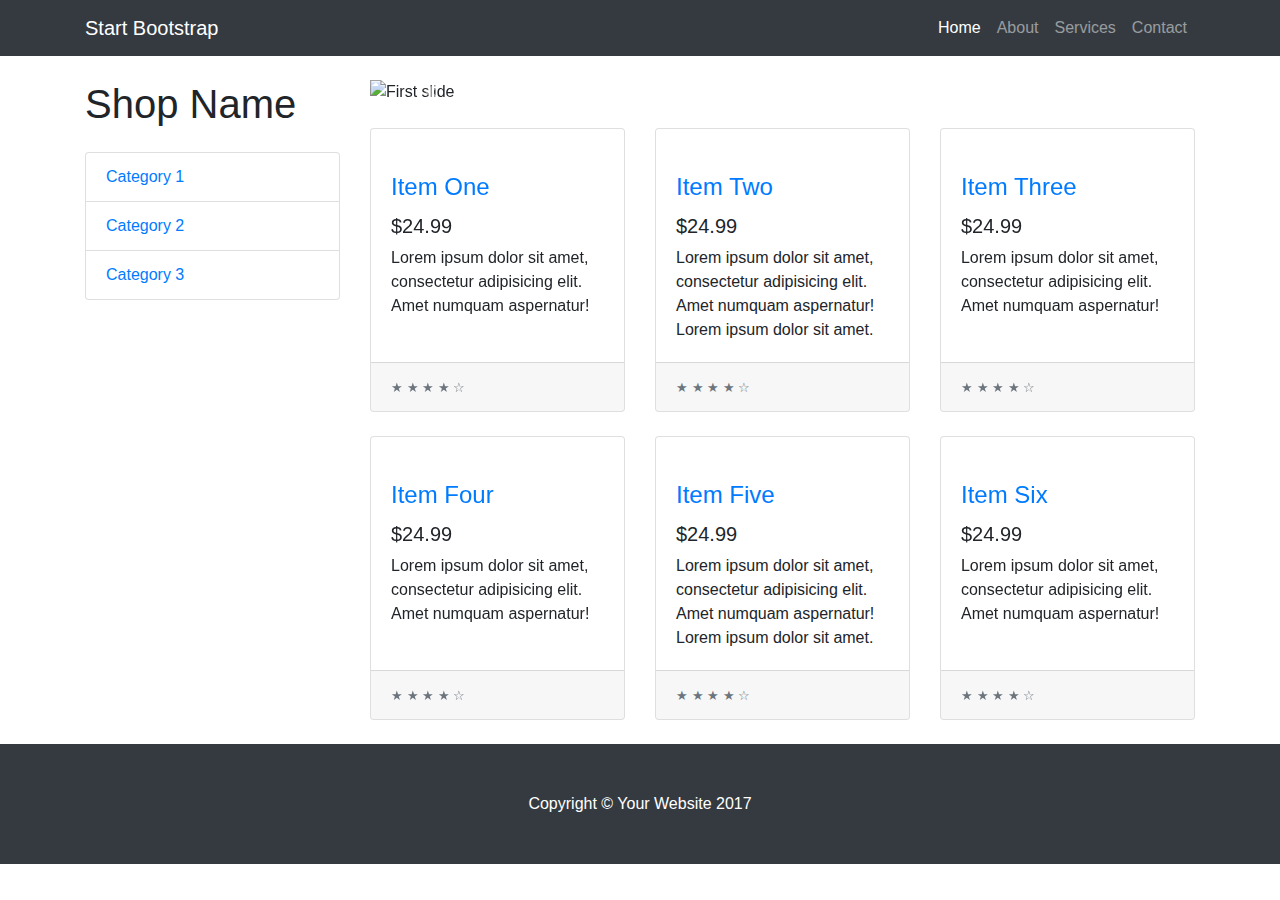
==== Bootstrap/index.html @ 0f11a7db "-Iniciando o projeto" ====
<!DOCTYPE html>
<html lang="en">

  <head>

    <meta charset="utf-8">
    <meta name="viewport" content="width=device-width, initial-scale=1, shrink-to-fit=no">
    <meta name="description" content="">
    <meta name="author" content="">

    <title>Shop Homepage - Start Bootstrap Template</title>

    <!-- Bootstrap core CSS -->
    <link href="vendor/bootstrap/css/bootstrap.min.css" rel="stylesheet">

    <!-- Custom styles for this template -->
    <link href="css/shop-homepage.css" rel="stylesheet">

  </head>

  <body>

    <!-- Navigation -->
    <nav class="navbar navbar-expand-lg navbar-dark bg-dark fixed-top">
      <div class="container">
        <a class="navbar-brand" href="#">Start Bootstrap</a>
        <button class="navbar-toggler" type="button" data-toggle="collapse" data-target="#navbarResponsive" aria-controls="navbarResponsive" aria-expanded="false" aria-label="Toggle navigation">
          <span class="navbar-toggler-icon"></span>
        </button>
        <div class="collapse navbar-collapse" id="navbarResponsive">
          <ul class="navbar-nav ml-auto">
            <li class="nav-item active">
              <a class="nav-link" href="#">Home
                <span class="sr-only">(current)</span>
              </a>
            </li>
            <li class="nav-item">
              <a class="nav-link" href="#">About</a>
            </li>
            <li class="nav-item">
              <a class="nav-link" href="#">Services</a>
            </li>
            <li class="nav-item">
              <a class="nav-link" href="#">Contact</a>
            </li>
          </ul>
        </div>
      </div>
    </nav>

    <!-- Page Content -->
    <div class="container">

      <div class="row">

        <div class="col-lg-3">

          <h1 class="my-4">Shop Name</h1>
          <div class="list-group">
            <a href="#" class="list-group-item">Category 1</a>
            <a href="#" class="list-group-item">Category 2</a>
            <a href="#" class="list-group-item">Category 3</a>
          </div>

        </div>
        <!-- /.col-lg-3 -->

        <div class="col-lg-9">

          <div id="carouselExampleIndicators" class="carousel slide my-4" data-ride="carousel">
            <ol class="carousel-indicators">
              <li data-target="#carouselExampleIndicators" data-slide-to="0" class="active"></li>
              <li data-target="#carouselExampleIndicators" data-slide-to="1"></li>
              <li data-target="#carouselExampleIndicators" data-slide-to="2"></li>
            </ol>
            <div class="carousel-inner" role="listbox">
              <div class="carousel-item active">
                <img class="d-block img-fluid" src="http://placehold.it/900x350" alt="First slide">
              </div>
              <div class="carousel-item">
                <img class="d-block img-fluid" src="http://placehold.it/900x350" alt="Second slide">
              </div>
              <div class="carousel-item">
                <img class="d-block img-fluid" src="http://placehold.it/900x350" alt="Third slide">
              </div>
            </div>
            <a class="carousel-control-prev" href="#carouselExampleIndicators" role="button" data-slide="prev">
              <span class="carousel-control-prev-icon" aria-hidden="true"></span>
              <span class="sr-only">Previous</span>
            </a>
            <a class="carousel-control-next" href="#carouselExampleIndicators" role="button" data-slide="next">
              <span class="carousel-control-next-icon" aria-hidden="true"></span>
              <span class="sr-only">Next</span>
            </a>
          </div>

          <div class="row">

            <div class="col-lg-4 col-md-6 mb-4">
              <div class="card h-100">
                <a href="#"><img class="card-img-top" src="http://placehold.it/700x400" alt=""></a>
                <div class="card-body">
                  <h4 class="card-title">
                    <a href="#">Item One</a>
                  </h4>
                  <h5>$24.99</h5>
                  <p class="card-text">Lorem ipsum dolor sit amet, consectetur adipisicing elit. Amet numquam aspernatur!</p>
                </div>
                <div class="card-footer">
                  <small class="text-muted">&#9733; &#9733; &#9733; &#9733; &#9734;</small>
                </div>
              </div>
            </div>

            <div class="col-lg-4 col-md-6 mb-4">
              <div class="card h-100">
                <a href="#"><img class="card-img-top" src="http://placehold.it/700x400" alt=""></a>
                <div class="card-body">
                  <h4 class="card-title">
                    <a href="#">Item Two</a>
                  </h4>
                  <h5>$24.99</h5>
                  <p class="card-text">Lorem ipsum dolor sit amet, consectetur adipisicing elit. Amet numquam aspernatur! Lorem ipsum dolor sit amet.</p>
                </div>
                <div class="card-footer">
                  <small class="text-muted">&#9733; &#9733; &#9733; &#9733; &#9734;</small>
                </div>
              </div>
            </div>

            <div class="col-lg-4 col-md-6 mb-4">
              <div class="card h-100">
                <a href="#"><img class="card-img-top" src="http://placehold.it/700x400" alt=""></a>
                <div class="card-body">
                  <h4 class="card-title">
                    <a href="#">Item Three</a>
                  </h4>
                  <h5>$24.99</h5>
                  <p class="card-text">Lorem ipsum dolor sit amet, consectetur adipisicing elit. Amet numquam aspernatur!</p>
                </div>
                <div class="card-footer">
                  <small class="text-muted">&#9733; &#9733; &#9733; &#9733; &#9734;</small>
                </div>
              </div>
            </div>

            <div class="col-lg-4 col-md-6 mb-4">
              <div class="card h-100">
                <a href="#"><img class="card-img-top" src="http://placehold.it/700x400" alt=""></a>
                <div class="card-body">
                  <h4 class="card-title">
                    <a href="#">Item Four</a>
                  </h4>
                  <h5>$24.99</h5>
                  <p class="card-text">Lorem ipsum dolor sit amet, consectetur adipisicing elit. Amet numquam aspernatur!</p>
                </div>
                <div class="card-footer">
                  <small class="text-muted">&#9733; &#9733; &#9733; &#9733; &#9734;</small>
                </div>
              </div>
            </div>

            <div class="col-lg-4 col-md-6 mb-4">
              <div class="card h-100">
                <a href="#"><img class="card-img-top" src="http://placehold.it/700x400" alt=""></a>
                <div class="card-body">
                  <h4 class="card-title">
                    <a href="#">Item Five</a>
                  </h4>
                  <h5>$24.99</h5>
                  <p class="card-text">Lorem ipsum dolor sit amet, consectetur adipisicing elit. Amet numquam aspernatur! Lorem ipsum dolor sit amet.</p>
                </div>
                <div class="card-footer">
                  <small class="text-muted">&#9733; &#9733; &#9733; &#9733; &#9734;</small>
                </div>
              </div>
            </div>

            <div class="col-lg-4 col-md-6 mb-4">
              <div class="card h-100">
                <a href="#"><img class="card-img-top" src="http://placehold.it/700x400" alt=""></a>
                <div class="card-body">
                  <h4 class="card-title">
                    <a href="#">Item Six</a>
                  </h4>
                  <h5>$24.99</h5>
                  <p class="card-text">Lorem ipsum dolor sit amet, consectetur adipisicing elit. Amet numquam aspernatur!</p>
                </div>
                <div class="card-footer">
                  <small class="text-muted">&#9733; &#9733; &#9733; &#9733; &#9734;</small>
                </div>
              </div>
            </div>

          </div>
          <!-- /.row -->

        </div>
        <!-- /.col-lg-9 -->

      </div>
      <!-- /.row -->

    </div>
    <!-- /.container -->

    <!-- Footer -->
    <footer class="py-5 bg-dark">
      <div class="container">
        <p class="m-0 text-center text-white">Copyright &copy; Your Website 2017</p>
      </div>
      <!-- /.container -->
    </footer>

    <!-- Bootstrap core JavaScript -->
    <script src="vendor/jquery/jquery.min.js"></script>
    <script src="vendor/bootstrap/js/bootstrap.bundle.min.js"></script>

  </body>

</html>
---- Bootstrap/css/shop-homepage.css ----
/*!
 * Start Bootstrap - Shop Homepage (https://startbootstrap.com/template-overviews/shop-homepage)
 * Copyright 2013-2017 Start Bootstrap
 * Licensed under MIT (https://github.com/BlackrockDigital/startbootstrap-shop-homepage/blob/master/LICENSE)
 */

body {
  padding-top: 54px;
}

@media (min-width: 992px) {
  body {
    padding-top: 56px;
  }
}
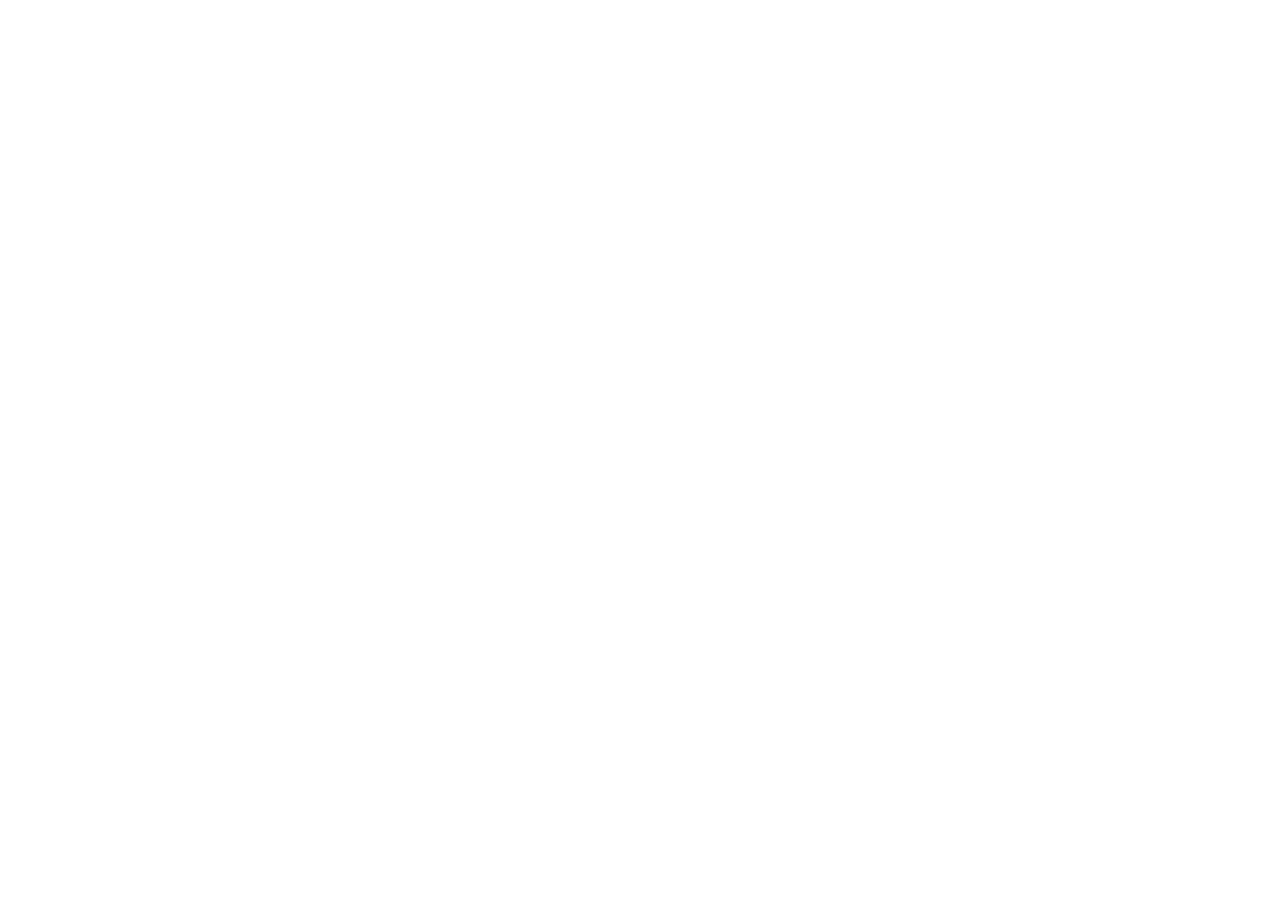
==== commit 4e5e0f36: "mudança de titulo" ====
--- a/Bootstrap/index.html
+++ b/Bootstrap/index.html
@@ -8,7 +8,7 @@
     <meta name="description" content="">
     <meta name="author" content="">
 
-    <title>Shop Homepage - Start Bootstrap Template</title>
+    <title>Jogos/title>
 
     <!-- Bootstrap core CSS -->
     <link href="vendor/bootstrap/css/bootstrap.min.css" rel="stylesheet">
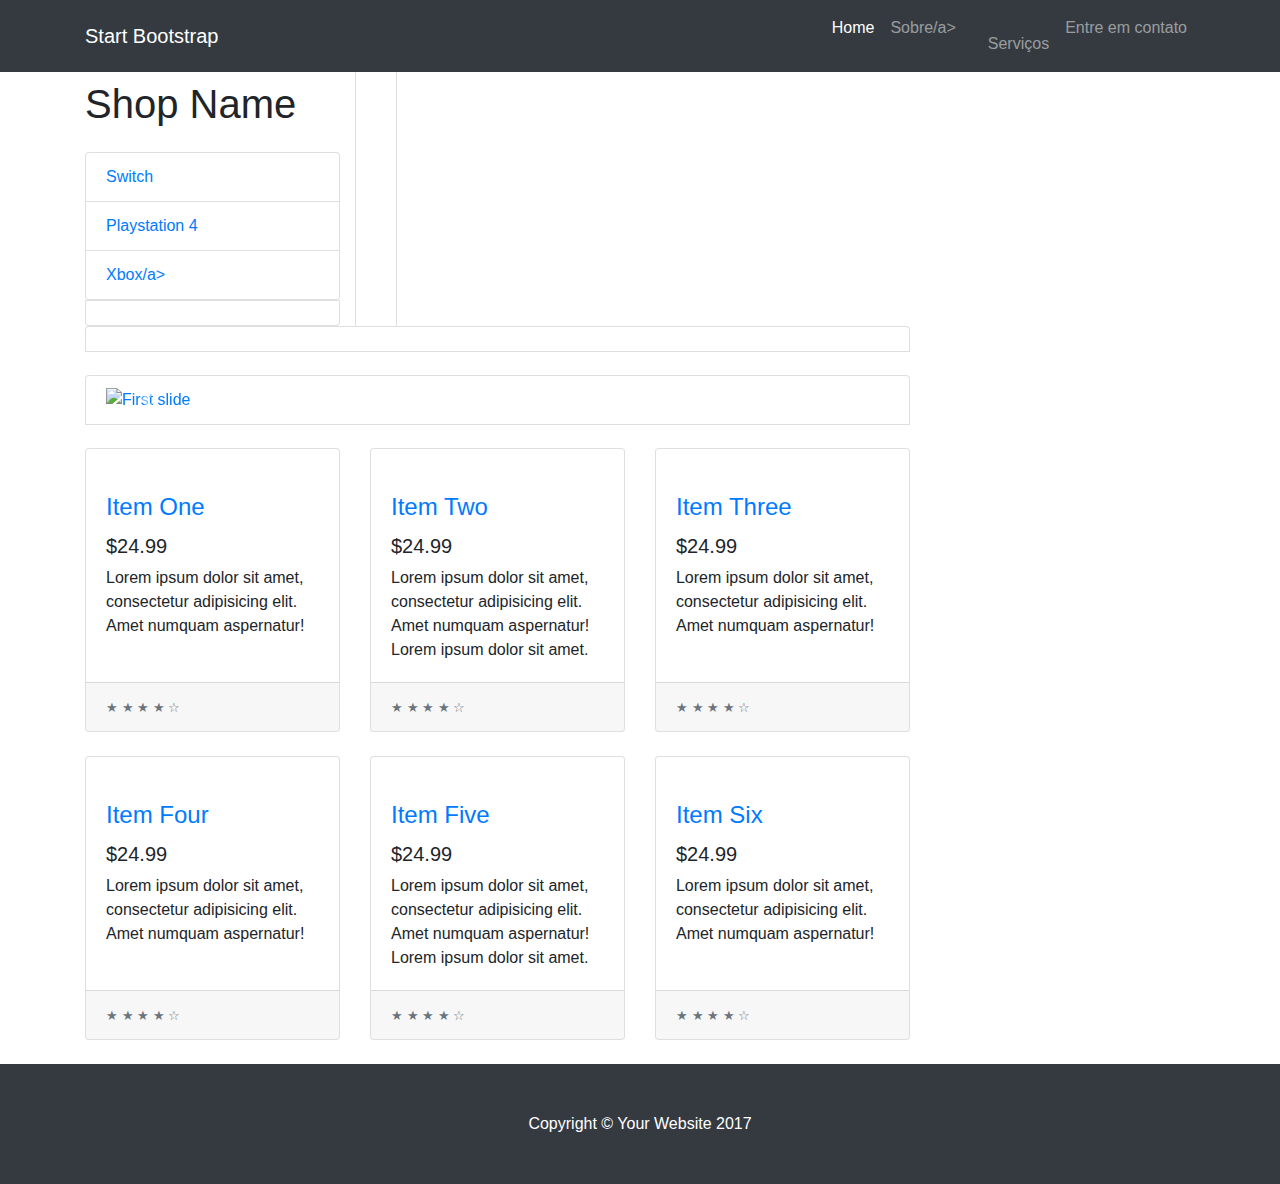
==== commit 9b5d8545: "ajuste da tag" ====
--- a/Bootstrap/index.html
+++ b/Bootstrap/index.html
@@ -8,7 +8,7 @@
     <meta name="description" content="">
     <meta name="author" content="">
 
-    <title>Jogos/title>
+    <title>Jogos Review - O local onde vocÊ saberá se o jogo é bom mesmo</title>
 
     <!-- Bootstrap core CSS -->
     <link href="vendor/bootstrap/css/bootstrap.min.css" rel="stylesheet">
@@ -35,13 +35,13 @@
               </a>
             </li>
             <li class="nav-item">
-              <a class="nav-link" href="#">About</a>
+              <a class="nav-link" href="#">Sobre/a>
             </li>
             <li class="nav-item">
-              <a class="nav-link" href="#">Services</a>
+              <a class="nav-link" href="#">Serviços</a>
             </li>
             <li class="nav-item">
-              <a class="nav-link" href="#">Contact</a>
+              <a class="nav-link" href="#">Entre em contato</a>
             </li>
           </ul>
         </div>
@@ -57,9 +57,9 @@
 
           <h1 class="my-4">Shop Name</h1>
           <div class="list-group">
-            <a href="#" class="list-group-item">Category 1</a>
-            <a href="#" class="list-group-item">Category 2</a>
-            <a href="#" class="list-group-item">Category 3</a>
+            <a href="#" class="list-group-item">Switch</a>
+            <a href="#" class="list-group-item">Playstation 4</a>
+            <a href="#" class="list-group-item">Xbox/a>
           </div>
 
         </div>
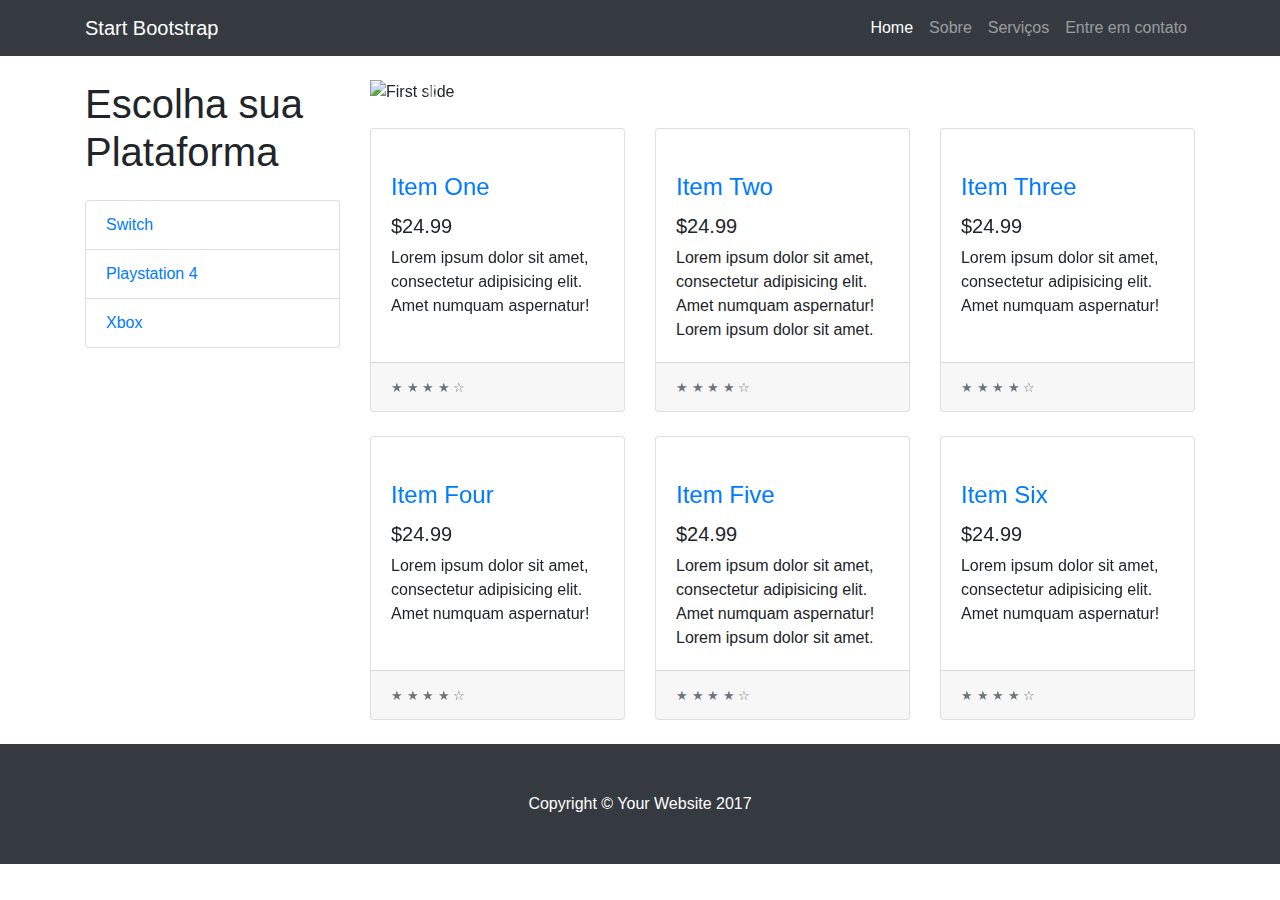
==== commit 44040453: "ajuste da tag" ====
--- a/Bootstrap/index.html
+++ b/Bootstrap/index.html
@@ -35,7 +35,7 @@
               </a>
             </li>
             <li class="nav-item">
-              <a class="nav-link" href="#">Sobre/a>
+              <a class="nav-link" href="#">Sobre</a>
             </li>
             <li class="nav-item">
               <a class="nav-link" href="#">Serviços</a>
@@ -55,11 +55,11 @@
 
         <div class="col-lg-3">
 
-          <h1 class="my-4">Shop Name</h1>
+          <h1 class="my-4">Escolha sua Plataforma</h1>
           <div class="list-group">
             <a href="#" class="list-group-item">Switch</a>
             <a href="#" class="list-group-item">Playstation 4</a>
-            <a href="#" class="list-group-item">Xbox/a>
+            <a href="#" class="list-group-item">Xbox</a>
           </div>
 
         </div>
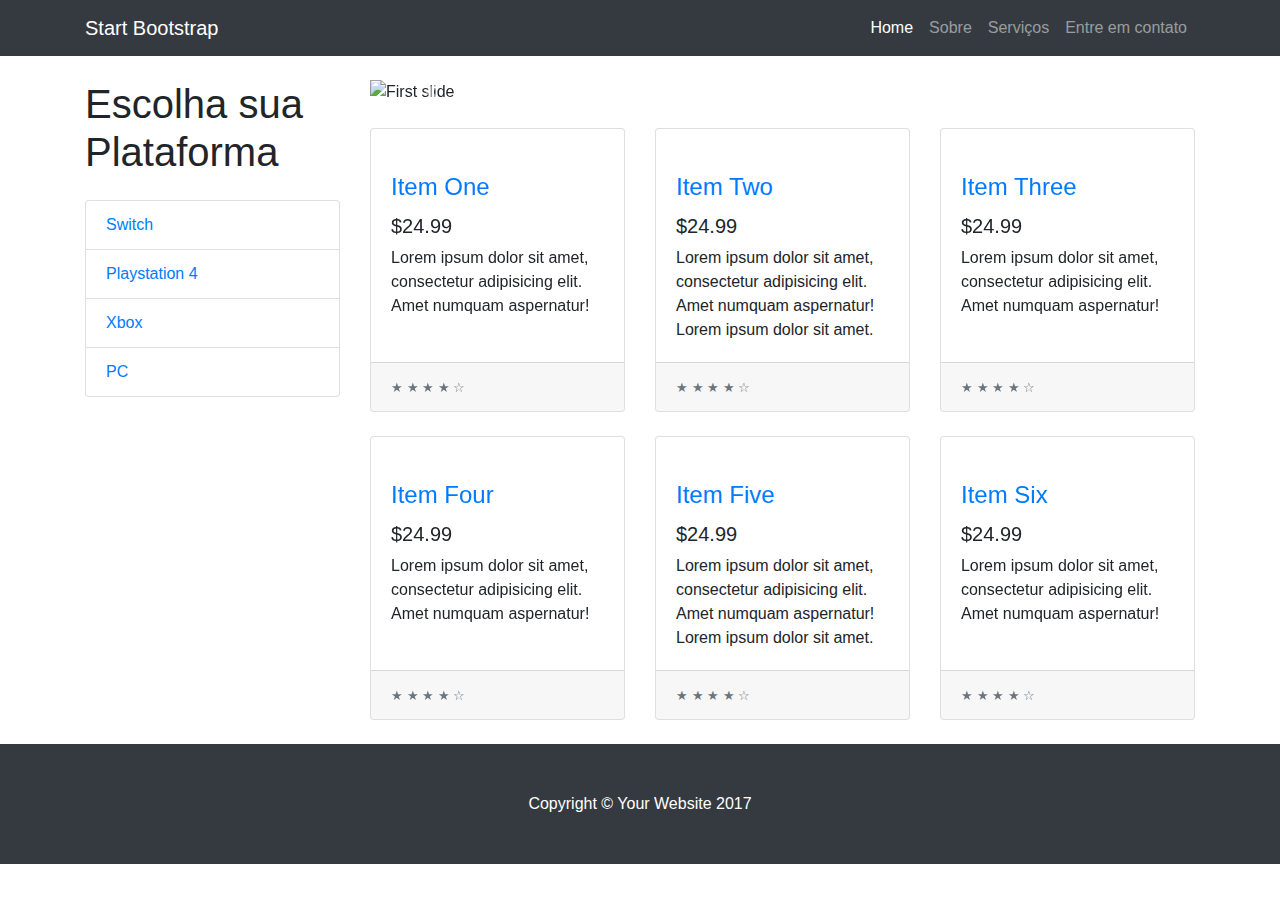
==== commit d5b58684: "template de loging" ====
--- a/Bootstrap/index.html
+++ b/Bootstrap/index.html
@@ -60,6 +60,7 @@
             <a href="#" class="list-group-item">Switch</a>
             <a href="#" class="list-group-item">Playstation 4</a>
             <a href="#" class="list-group-item">Xbox</a>
+            <a href="#" class="list-group-item">PC</a>
           </div>
 
         </div>
